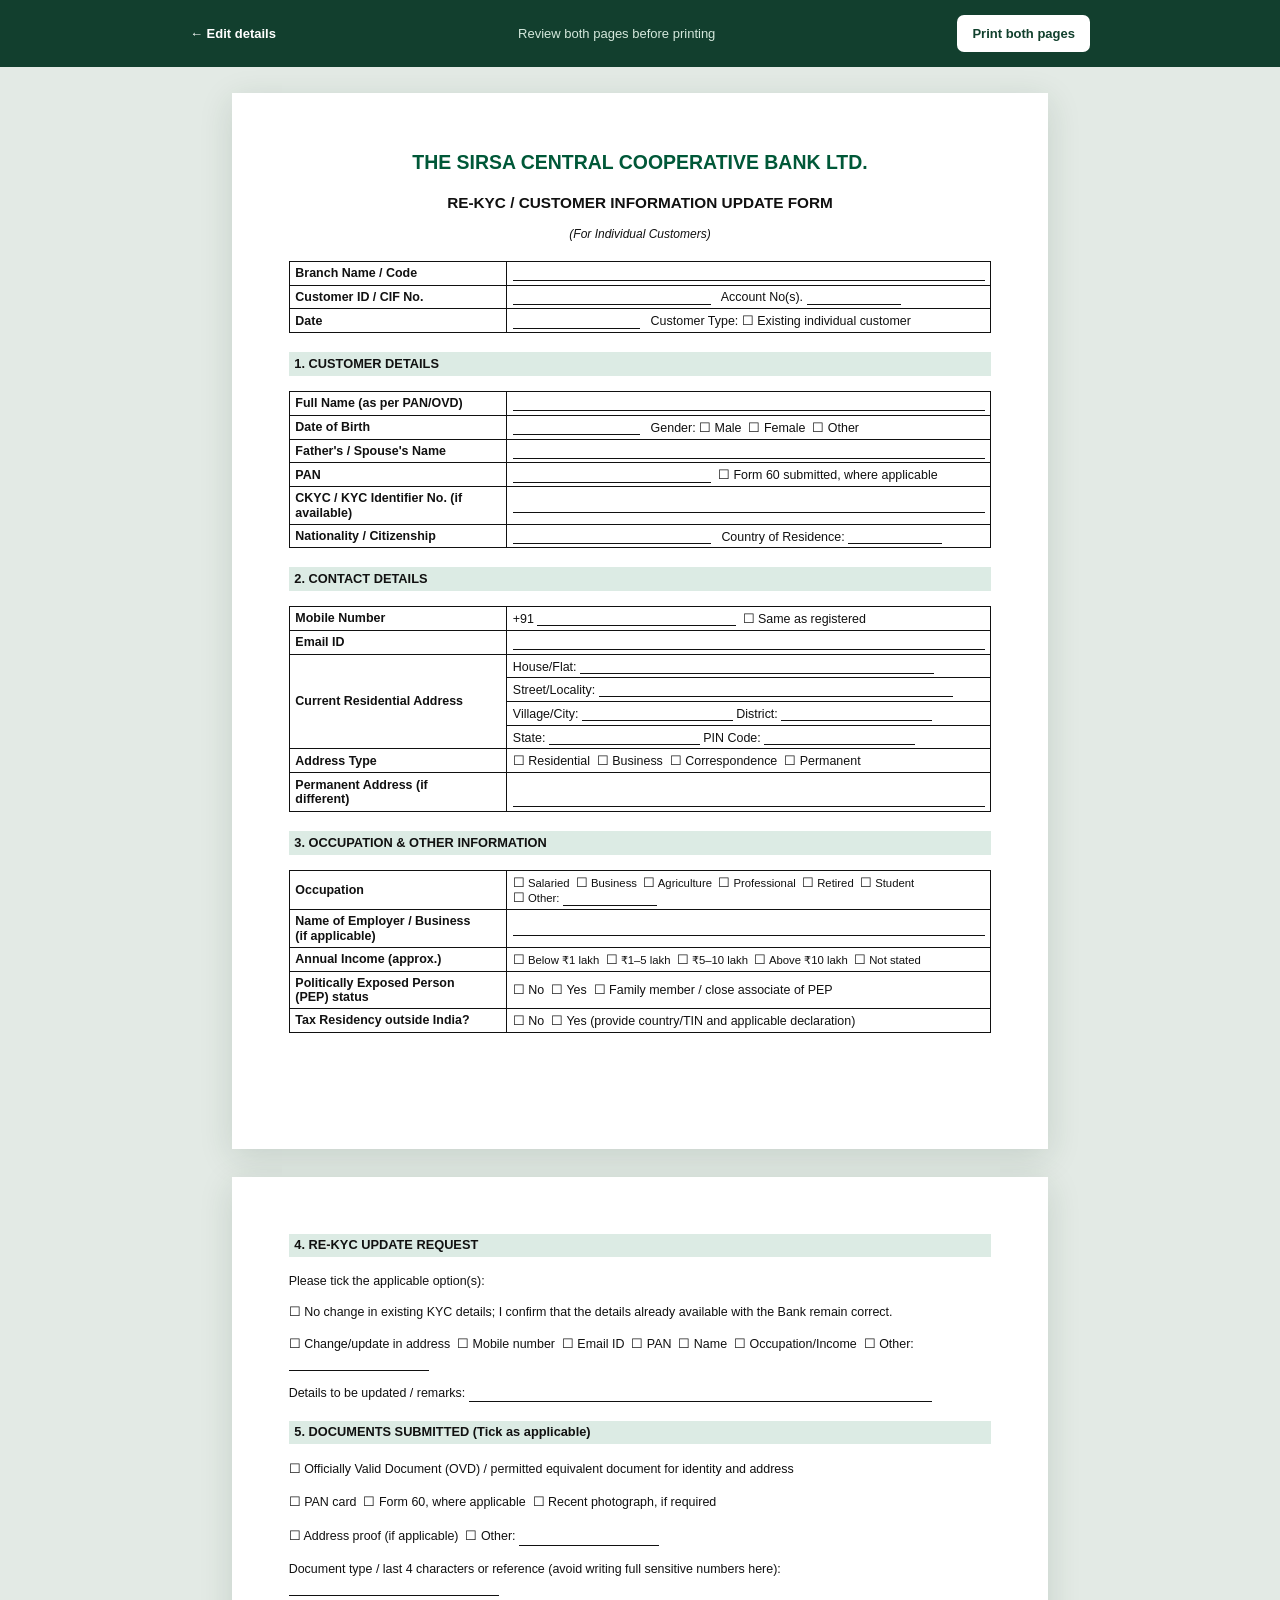
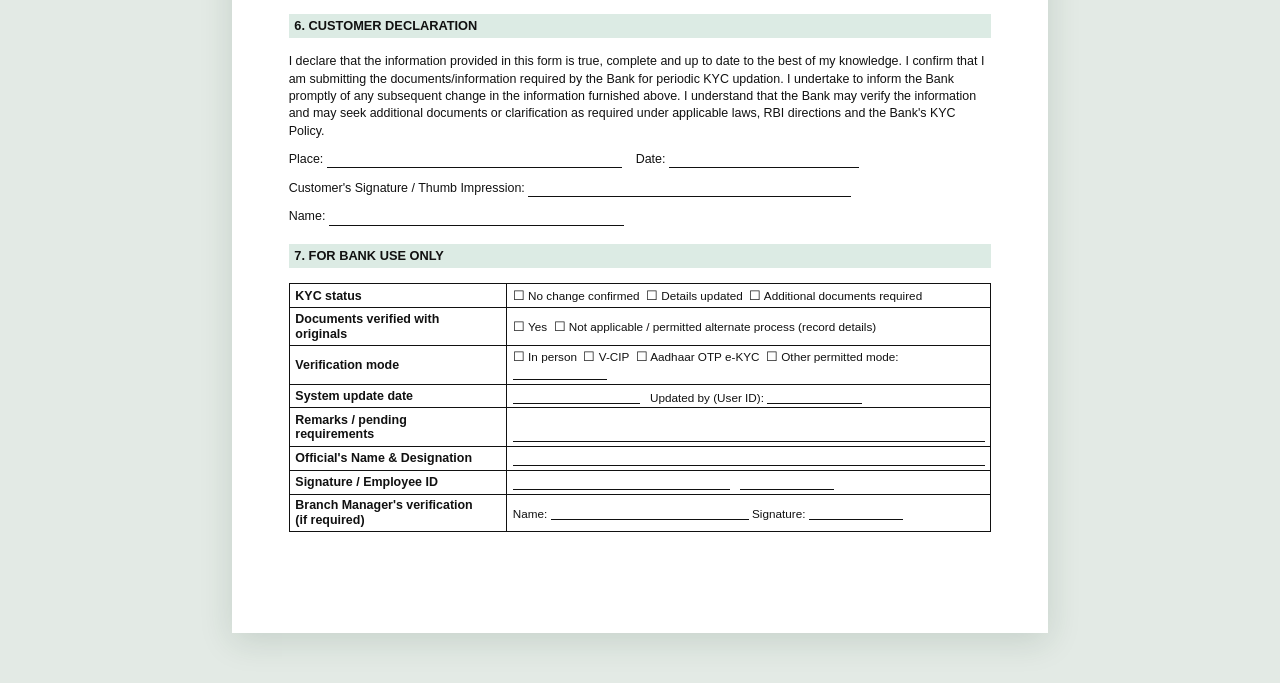
==== form.html @ 8b469980 "Add files via upload" ====
<!doctype html>
<html lang="en">
<head>
  <meta charset="utf-8">
  <meta name="viewport" content="width=device-width, initial-scale=1">
  <title>Printable RE-KYC form | Sirsa Central Cooperative Bank</title>
  <link rel="stylesheet" href="style.css">
  <script defer src="script.js"></script>
</head>
<body class="preview-page">
  <nav class="preview-tools" aria-label="Form actions"><a href="index.html">← Edit details</a><span>Review both pages before printing</span><button type="button" id="print-button">Print both pages</button></nav>
  <main class="paper-stack">
    <article class="sheet" aria-label="RE-KYC form page 1">
      <header class="form-heading"><h1>THE SIRSA CENTRAL COOPERATIVE BANK LTD.</h1><h2>RE-KYC / CUSTOMER INFORMATION UPDATE FORM</h2><p>(For Individual Customers)</p></header>
      <table class="form-table top-table"><tbody>
        <tr><th>Branch Name / Code</th><td><span class="line" data-field="branch"></span></td></tr>
        <tr><th>Customer ID / CIF No.</th><td><span class="line medium" data-field="cif"></span> &nbsp; Account No(s). <span class="line short" data-field="account"></span></td></tr>
        <tr><th>Date</th><td><span class="line date-line" data-field="date"></span> &nbsp; Customer Type: <span class="check" data-check="existing">☐</span> Existing individual customer</td></tr>
      </tbody></table>
      <h3 class="bar">1. CUSTOMER DETAILS</h3>
      <table class="form-table"><tbody>
        <tr><th>Full Name (as per PAN/OVD)</th><td><span class="line" data-field="fullName"></span></td></tr>
        <tr><th>Date of Birth</th><td><span class="line date-line" data-field="dob"></span> &nbsp; Gender: <span class="check" data-choice="gender" data-value="Male">☐</span> Male &nbsp;<span class="check" data-choice="gender" data-value="Female">☐</span> Female &nbsp;<span class="check" data-choice="gender" data-value="Other">☐</span> Other</td></tr>
        <tr><th>Father's / Spouse's Name</th><td><span class="line" data-field="fatherSpouse"></span></td></tr>
        <tr><th>PAN</th><td><span class="line medium" data-field="pan"></span> &nbsp;<span class="check" data-check="form60">☐</span> Form 60 submitted, where applicable</td></tr>
        <tr><th>CKYC / KYC Identifier No. (if<br> available)</th><td><span class="line" data-field="ckyc"></span></td></tr>
        <tr><th>Nationality / Citizenship</th><td><span class="line medium" data-field="nationality"></span> &nbsp; Country of Residence: <span class="line short" data-field="residenceCountry"></span></td></tr>
      </tbody></table>
      <h3 class="bar">2. CONTACT DETAILS</h3>
      <table class="form-table"><tbody>
        <tr><th>Mobile Number</th><td>+91 <span class="line medium" data-field="mobile"></span> &nbsp;<span class="check" data-check="sameMobile">☐</span> Same as registered</td></tr>
        <tr><th>Email ID</th><td><span class="line" data-field="email"></span></td></tr>
        <tr><th rowspan="4">Current Residential Address</th><td>House/Flat: <span class="line inline" data-field="house"></span></td></tr>
        <tr><td>Street/Locality: <span class="line inline" data-field="street"></span></td></tr>
        <tr><td>Village/City: <span class="line half" data-field="city"></span> District: <span class="line half" data-field="district"></span></td></tr>
        <tr><td>State: <span class="line half" data-field="state"></span> PIN Code: <span class="line half" data-field="pin"></span></td></tr>
        <tr><th>Address Type</th><td><span class="check" data-choice="addressType" data-value="Residential">☐</span> Residential &nbsp;<span class="check" data-choice="addressType" data-value="Business">☐</span> Business &nbsp;<span class="check" data-choice="addressType" data-value="Correspondence">☐</span> Correspondence &nbsp;<span class="check" data-choice="addressType" data-value="Permanent">☐</span> Permanent</td></tr>
        <tr><th>Permanent Address (if<br> different)</th><td><span class="line two-line" data-field="permanentAddress"></span></td></tr>
      </tbody></table>
      <h3 class="bar">3. OCCUPATION &amp; OTHER INFORMATION</h3>
      <table class="form-table"><tbody>
        <tr><th>Occupation</th><td class="compact"><span class="check" data-choice="occupation" data-value="Salaried">☐</span> Salaried &nbsp;<span class="check" data-choice="occupation" data-value="Business">☐</span> Business &nbsp;<span class="check" data-choice="occupation" data-value="Agriculture">☐</span> Agriculture &nbsp;<span class="check" data-choice="occupation" data-value="Professional">☐</span> Professional &nbsp;<span class="check" data-choice="occupation" data-value="Retired">☐</span> Retired &nbsp;<span class="check" data-choice="occupation" data-value="Student">☐</span> Student<br><span class="check" data-choice="occupation" data-value="Other">☐</span> Other: <span class="line short" data-field="occupationOther"></span></td></tr>
        <tr><th>Name of Employer / Business<br> (if applicable)</th><td><span class="line" data-field="employer"></span></td></tr>
        <tr><th>Annual Income (approx.)</th><td class="compact"><span class="check" data-choice="income" data-value="Below ₹1 lakh">☐</span> Below ₹1 lakh &nbsp;<span class="check" data-choice="income" data-value="₹1–5 lakh">☐</span> ₹1–5 lakh &nbsp;<span class="check" data-choice="income" data-value="₹5–10 lakh">☐</span> ₹5–10 lakh &nbsp;<span class="check" data-choice="income" data-value="Above ₹10 lakh">☐</span> Above ₹10 lakh &nbsp;<span class="check" data-choice="income" data-value="Not stated">☐</span> Not stated</td></tr>
        <tr><th>Politically Exposed Person<br> (PEP) status</th><td><span class="check" data-choice="pep" data-value="No">☐</span> No &nbsp;<span class="check" data-choice="pep" data-value="Yes">☐</span> Yes &nbsp;<span class="check" data-choice="pep" data-value="Family member / close associate of PEP">☐</span> Family member / close associate of PEP</td></tr>
        <tr><th>Tax Residency outside India?</th><td><span class="check" data-choice="taxOutside" data-value="No">☐</span> No &nbsp;<span class="check" data-choice="taxOutside" data-value="Yes">☐</span> Yes (provide country/TIN and applicable declaration)</td></tr>
      </tbody></table>
    </article>
    <article class="sheet" aria-label="RE-KYC form page 2">
      <h3 class="bar first-bar">4. RE-KYC UPDATE REQUEST</h3>
      <section class="plain-section"><p>Please tick the applicable option(s):</p>
        <p><span class="check" data-check="noChange">☐</span> No change in existing KYC details; I confirm that the details already available with the Bank remain correct.</p>
        <p><span class="check" data-check="changeAddress">☐</span> Change/update in address &nbsp;<span class="check" data-check="changeMobile">☐</span> Mobile number &nbsp;<span class="check" data-check="changeEmail">☐</span> Email ID &nbsp;<span class="check" data-check="changePan">☐</span> PAN &nbsp;<span class="check" data-check="changeName">☐</span> Name &nbsp;<span class="check" data-check="changeOccupation">☐</span> Occupation/Income &nbsp;<span class="check" data-check="changeOther">☐</span> Other: <span class="line short" data-field="changeOtherText"></span></p>
        <p>Details to be updated / remarks: <span class="line inline" data-field="updateRemarks"></span></p>
      </section>
      <h3 class="bar">5. DOCUMENTS SUBMITTED (Tick as applicable)</h3>
      <section class="plain-section documents"><p><span class="check" data-check="docOvd">☐</span> Officially Valid Document (OVD) / permitted equivalent document for identity and address</p>
        <p><span class="check" data-check="docPan">☐</span> PAN card &nbsp;<span class="check" data-check="docForm60">☐</span> Form 60, where applicable &nbsp;<span class="check" data-check="docPhoto">☐</span> Recent photograph, if required</p>
        <p><span class="check" data-check="docAddress">☐</span> Address proof (if applicable) &nbsp;<span class="check" data-check="docOther">☐</span> Other: <span class="line short" data-field="docOtherText"></span></p>
        <p>Document type / last 4 characters or reference (avoid writing full sensitive numbers here):<br><span class="line medium" data-field="docReference"></span></p>
      </section>
      <h3 class="bar">6. CUSTOMER DECLARATION</h3>
      <section class="plain-section declaration"><p>I declare that the information provided in this form is true, complete and up to date to the best of my knowledge. I confirm that I am submitting the documents/information required by the Bank for periodic KYC updation. I undertake to inform the Bank promptly of any subsequent change in the information furnished above. I understand that the Bank may verify the information and may seek additional documents or clarification as required under applicable laws, RBI directions and the Bank's KYC Policy.</p>
        <p>Place: <span class="line medium" data-field="place"></span> &nbsp;&nbsp; Date: <span class="line date-line" data-field="declarationDate"></span></p>
        <p>Customer's Signature / Thumb Impression: <span class="line signature-line"></span></p>
        <p>Name: <span class="line medium" data-field="declarationName"></span></p>
      </section>
      <h3 class="bar">7. FOR BANK USE ONLY</h3>
      <table class="form-table bank-table"><tbody>
        <tr><th>KYC status</th><td><span class="check" data-choice="kycStatus" data-value="No change confirmed">☐</span> No change confirmed &nbsp;<span class="check" data-choice="kycStatus" data-value="Details updated">☐</span> Details updated &nbsp;<span class="check" data-choice="kycStatus" data-value="Additional documents required">☐</span> Additional documents required</td></tr>
        <tr><th>Documents verified with<br> originals</th><td><span class="check" data-choice="originals" data-value="Yes">☐</span> Yes &nbsp;<span class="check" data-choice="originals" data-value="Not applicable / permitted alternate process">☐</span> Not applicable / permitted alternate process (record details)</td></tr>
        <tr><th>Verification mode</th><td><span class="check" data-choice="verification" data-value="In person">☐</span> In person &nbsp;<span class="check" data-choice="verification" data-value="V-CIP">☐</span> V-CIP &nbsp;<span class="check" data-choice="verification" data-value="Aadhaar OTP e-KYC">☐</span> Aadhaar OTP e-KYC &nbsp;<span class="check" data-choice="verification" data-value="Other permitted mode">☐</span> Other permitted mode: <span class="line short" data-field="verificationOther"></span></td></tr>
        <tr><th>System update date</th><td><span class="line date-line" data-field="systemDate"></span> &nbsp; Updated by (User ID): <span class="line short" data-field="userId"></span></td></tr>
        <tr><th>Remarks / pending<br> requirements</th><td><span class="line two-line" data-field="bankRemarks"></span></td></tr>
        <tr><th>Official's Name &amp; Designation</th><td><span class="line" data-field="official"></span></td></tr>
        <tr><th>Signature / Employee ID</th><td><span class="line signature-line"></span> &nbsp; <span class="line short" data-field="employeeId"></span></td></tr>
        <tr><th>Branch Manager's verification<br> (if required)</th><td>Name: <span class="line medium" data-field="managerName"></span> Signature: <span class="line short"></span></td></tr>
      </tbody></table>
    </article>
  </main>
</body>
</html>
---- style.css ----
:root{font-family:Arial,Helvetica,sans-serif;color:#15221e;background:#eef3f0;font-synthesis:none;scrollbar-color:#8baca0 #e4eeea}
*{box-sizing:border-box}body{margin:0}button,input,select,textarea{font:inherit}button,a{touch-action:manipulation}a{color:inherit}:focus-visible{outline:3px solid #16805a;outline-offset:3px}
/* Detail entry */
.entry-page{background:#f4f7f5;min-height:100vh}.entry-header{display:flex;gap:13px;align-items:center;background:#073f2d;color:#fff;padding:16px max(24px,calc((100vw - 1000px)/2));box-shadow:0 2px 12px #083f301c}.entry-header strong{display:block;font-size:14px;letter-spacing:.015em}.entry-header span{display:block;font-size:12px;color:#c8e5d8;margin-top:3px}.brand-mark{display:grid;place-items:center;flex:none;width:39px;height:39px;border:1px solid #aac8b9;border-radius:50%;font-family:Georgia,serif;font-size:25px;font-weight:bold}.entry-main{max-width:1000px;margin:auto;padding:42px 24px 64px}.entry-intro{max-width:700px;margin-bottom:29px}.eyebrow{font-size:11px;letter-spacing:.16em;font-weight:800;color:#31715b;margin:0 0 12px}.entry-intro h1{font-family:Georgia,serif;font-size:clamp(30px,4vw,47px);font-weight:500;letter-spacing:-.035em;line-height:1.1;margin:0 0 13px;color:#12382a}.entry-intro>p:last-child{font-size:15px;line-height:1.55;color:#53665c;margin:0}.entry-section{border:1px solid #d5e1db;background:white;border-radius:13px;margin:0 0 15px;padding:25px 26px 27px;box-shadow:0 2px 12px #123c2709;min-width:0}.entry-section legend{float:left;width:100%;font-size:16px;font-weight:750;color:#174431;padding:0 0 16px;border-bottom:1px solid #e6ede8;margin-bottom:20px}.entry-section legend+*{clear:both}.section-note{font-size:13px;color:#5d6f63;margin:0 0 17px}.field-grid{display:grid;grid-template-columns:repeat(2,minmax(0,1fr));gap:18px 22px}.field{min-width:0}.field.wide{grid-column:1/-1}.field label{display:block;font-size:12px;font-weight:700;color:#3f554a;margin-bottom:7px}.field input:not([type=checkbox]),.field select,.field textarea{width:100%;min-height:42px;border:1px solid #bccfc3;border-radius:7px;background:#fff;padding:10px 12px;color:#19392a;outline:none}.field input:focus,.field select:focus,.field textarea:focus{border-color:#197253;box-shadow:0 0 0 3px #1972531d}.field textarea{min-height:76px;resize:vertical;line-height:1.5}.field.check-field{display:flex;align-items:center;gap:10px;padding-top:17px}.check-field input{width:18px;height:18px;accent-color:#0c6946;flex:none}.check-field label{margin:0;font-size:13px;line-height:1.35}.form-actions{display:flex;gap:15px;align-items:center;margin:25px 0 10px}.primary-button,.preview-tools button{background:#075638;color:#fff;border:0;border-radius:7px;min-height:45px;padding:0 20px;font-weight:700;cursor:pointer}.primary-button:hover,.preview-tools button:hover{background:#08724a}.primary-button span{margin-left:20px}.privacy-note{font-size:12px;color:#63766b;line-height:1.5;margin:16px 0}
/* Printable form */
.preview-page{background:#e3eae5}.preview-tools{height:67px;background:#123f2e;color:white;display:flex;align-items:center;justify-content:space-between;gap:15px;padding:0 max(20px,calc((100vw - 900px)/2));font-size:13px}.preview-tools a{font-weight:700;text-decoration:none}.preview-tools a:hover{text-decoration:underline}.preview-tools span{color:#d4e8dc}.preview-tools button{min-height:37px;padding:0 15px;background:#fff;color:#11402d}.preview-tools button:hover{background:#e5f2e9}.paper-stack{padding:26px 16px 50px;display:grid;gap:28px;justify-content:center}.sheet{width:215.9mm;height:279.4mm;background:white;color:#111;padding:15mm 15mm 13mm;box-shadow:0 8px 32px #15392524;font:9.35pt/1.25 Arial,Helvetica,sans-serif;overflow:hidden}.form-heading{text-align:center}.form-heading h1{color:#005838;font-size:14.6pt;margin:0 0 5mm;font-weight:750}.form-heading h2{font-size:11.5pt;margin:0 0 4mm;font-weight:750}.form-heading p{font-style:italic;font-size:9pt;margin:0 0 5mm}.form-table{border-collapse:collapse;width:100%;table-layout:fixed;margin:0}.form-table th,.form-table td{border:1px solid #111;text-align:left;vertical-align:middle;padding:1mm 1.5mm;line-height:1.16;height:5.6mm;overflow-wrap:anywhere}.form-table th{width:31%;font-weight:700}.form-table td{font-weight:400}.top-table{margin-bottom:5mm}.bar{font-size:9.6pt;font-weight:750;background:#dcebe4;padding:1.2mm 1.5mm;margin:5mm 0 4mm;line-height:1.15}.sheet:first-child .bar:not(:first-of-type){margin-top:5mm}.line{display:inline-block;vertical-align:bottom;border-bottom:1px solid #111;min-height:4mm;width:100%;white-space:pre-wrap;overflow-wrap:anywhere;padding:0 .8mm .2mm;line-height:1.18}.line.medium{width:42%}.line.short{width:20%}.line.date-line{width:27%;text-align:center}.line.inline{width:75%}.line.half{width:32%}.line.two-line{min-height:8mm}.line.signature-line{width:46%}.check{white-space:nowrap;font-size:10pt}.form-table .compact{font-size:8.5pt}.plain-section{line-height:1.38}.plain-section p{margin:0 0 3.6mm}.first-bar{margin-top:0}.plain-section .line.inline{width:66%}.documents p{margin-bottom:4.1mm}.documents .line.medium{width:30%}.declaration p:first-child{line-height:1.39;margin-bottom:3mm}.declaration p{margin-bottom:3mm}.bank-table th,.bank-table td{padding-top:1mm;padding-bottom:1mm}.bank-table td{font-size:8.8pt}.bank-table .short{width:20%}
@media(max-width:860px){.preview-tools span{display:none}.paper-stack{justify-content:start;overflow-x:auto}.sheet{flex:none}.entry-main{padding-top:30px}}
.clear-button{min-height:45px;padding:0 16px;border:1px solid #bdcdc3;border-radius:7px;background:#fff;color:#405d4e;font-weight:700;cursor:pointer}.clear-button:hover{background:#f1f6f2}.form-actions{flex-wrap:wrap}.form-actions #form-status{font-size:12px;color:#486453}
@media(max-width:620px){.field-grid{grid-template-columns:1fr}.field.wide{grid-column:auto}.entry-section{padding:20px 18px}.entry-header{padding:14px 20px}.preview-tools{padding:0 18px}}
@media print{@page{size:letter;margin:0}html,body,.preview-page{margin:0;padding:0;background:white}.preview-tools{display:none!important}.paper-stack{display:block;padding:0;margin:0}.sheet{box-shadow:none;width:215.9mm;height:279.4mm;margin:0;padding:15mm 15mm 13mm;break-after:page;page-break-after:always;overflow:hidden}.sheet:last-child{break-after:auto;page-break-after:auto}*{-webkit-print-color-adjust:exact;print-color-adjust:exact}}
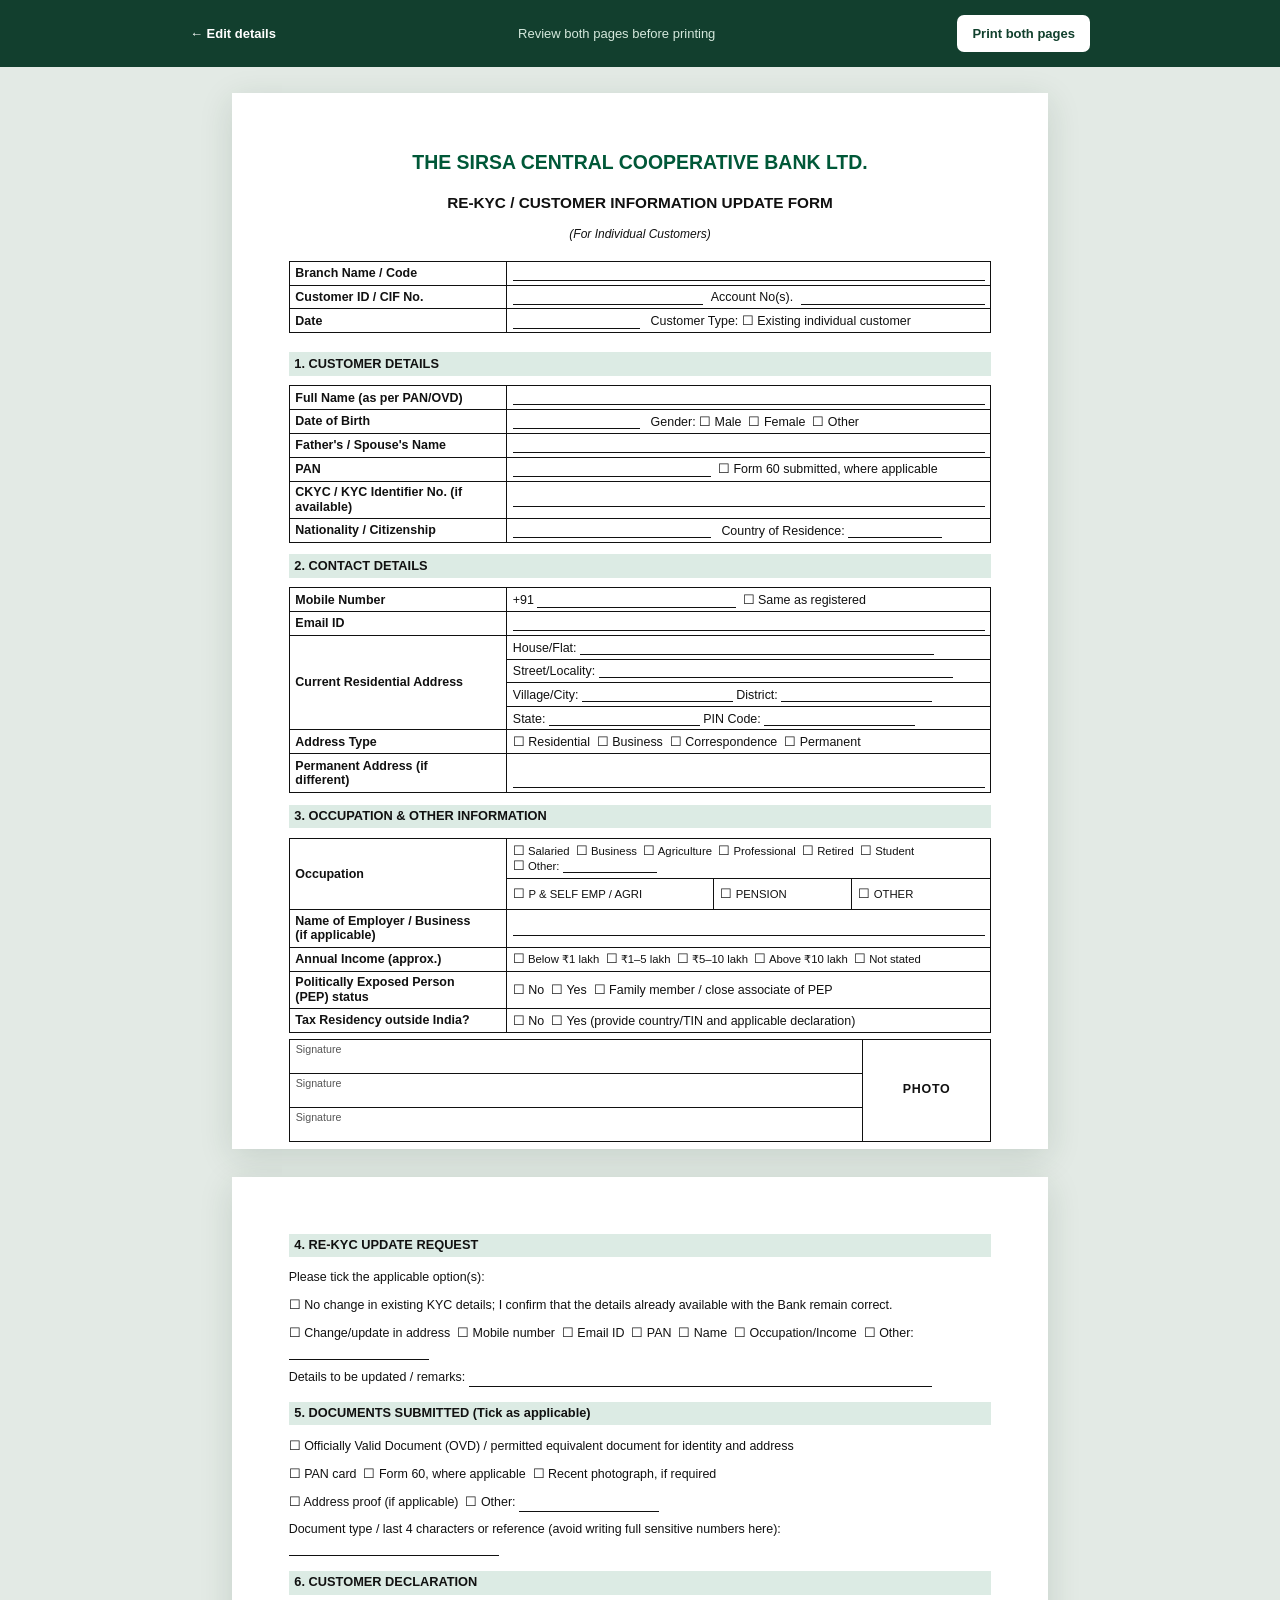
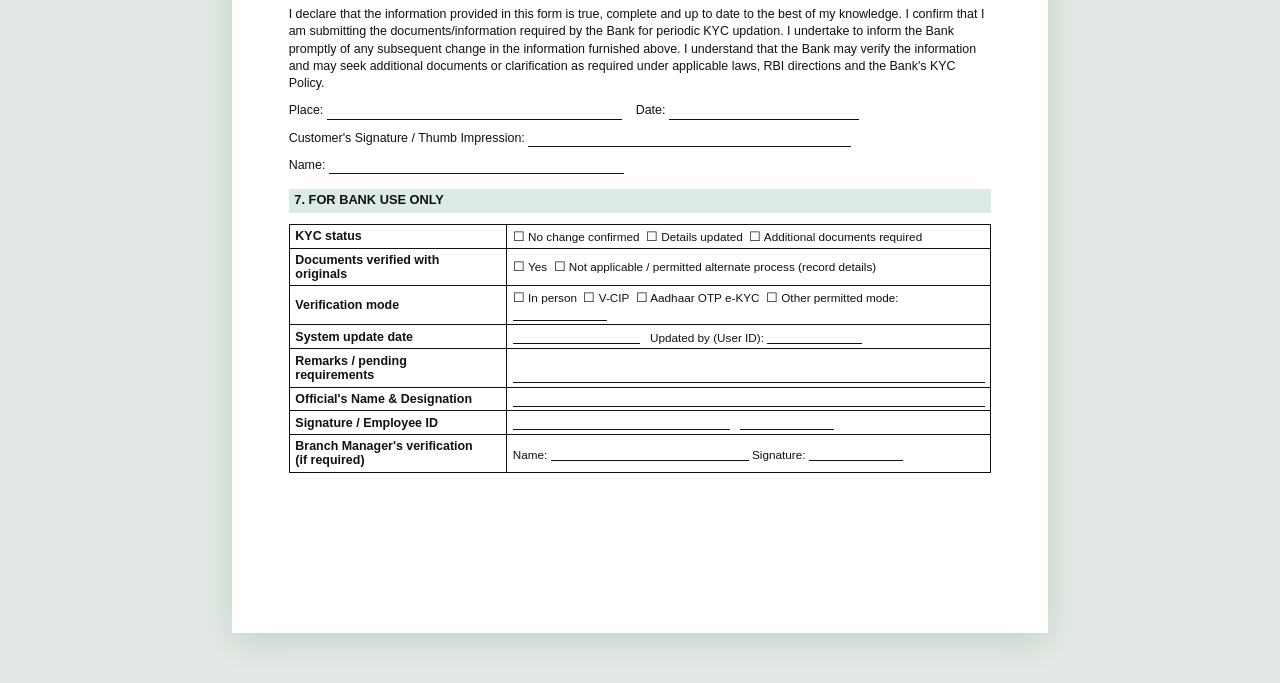
==== commit daf2f16d: "some changes" ====
--- a/form.html
+++ b/form.html
@@ -14,7 +14,7 @@
       <header class="form-heading"><h1>THE SIRSA CENTRAL COOPERATIVE BANK LTD.</h1><h2>RE-KYC / CUSTOMER INFORMATION UPDATE FORM</h2><p>(For Individual Customers)</p></header>
       <table class="form-table top-table"><tbody>
         <tr><th>Branch Name / Code</th><td><span class="line" data-field="branch"></span></td></tr>
-        <tr><th>Customer ID / CIF No.</th><td><span class="line medium" data-field="cif"></span> &nbsp; Account No(s). <span class="line short" data-field="account"></span></td></tr>
+        <tr><th>Customer ID / CIF No.</th><td><div class="account-row"><span class="line cif-line" data-field="cif"></span><span class="account-label">Account No(s).</span><span class="line account-line" data-field="account"></span></div></td></tr>
         <tr><th>Date</th><td><span class="line date-line" data-field="date"></span> &nbsp; Customer Type: <span class="check" data-check="existing">☐</span> Existing individual customer</td></tr>
       </tbody></table>
       <h3 class="bar">1. CUSTOMER DETAILS</h3>
@@ -39,12 +39,13 @@
       </tbody></table>
       <h3 class="bar">3. OCCUPATION &amp; OTHER INFORMATION</h3>
       <table class="form-table"><tbody>
-        <tr><th>Occupation</th><td class="compact"><span class="check" data-choice="occupation" data-value="Salaried">☐</span> Salaried &nbsp;<span class="check" data-choice="occupation" data-value="Business">☐</span> Business &nbsp;<span class="check" data-choice="occupation" data-value="Agriculture">☐</span> Agriculture &nbsp;<span class="check" data-choice="occupation" data-value="Professional">☐</span> Professional &nbsp;<span class="check" data-choice="occupation" data-value="Retired">☐</span> Retired &nbsp;<span class="check" data-choice="occupation" data-value="Student">☐</span> Student<br><span class="check" data-choice="occupation" data-value="Other">☐</span> Other: <span class="line short" data-field="occupationOther"></span></td></tr>
+        <tr><th>Occupation</th><td class="compact occupation-cell"><span class="check" data-choice="occupation" data-value="Salaried">☐</span> Salaried &nbsp;<span class="check" data-choice="occupation" data-value="Business">☐</span> Business &nbsp;<span class="check" data-choice="occupation" data-value="Agriculture">☐</span> Agriculture &nbsp;<span class="check" data-choice="occupation" data-value="Professional">☐</span> Professional &nbsp;<span class="check" data-choice="occupation" data-value="Retired">☐</span> Retired &nbsp;<span class="check" data-choice="occupation" data-value="Student">☐</span> Student<br><span class="check" data-choice="occupation" data-value="Other">☐</span> Other: <span class="line short" data-field="occupationOther"></span><div class="occupation-category-grid"><span><span class="check" data-choice="occupationCategory" data-value="P & SELF EMP / AGRI">☐</span> P &amp; SELF EMP / AGRI</span><span><span class="check" data-choice="occupationCategory" data-value="PENSION">☐</span> PENSION</span><span><span class="check" data-choice="occupationCategory" data-value="OTHER">☐</span> OTHER</span></div></td></tr>
         <tr><th>Name of Employer / Business<br> (if applicable)</th><td><span class="line" data-field="employer"></span></td></tr>
         <tr><th>Annual Income (approx.)</th><td class="compact"><span class="check" data-choice="income" data-value="Below ₹1 lakh">☐</span> Below ₹1 lakh &nbsp;<span class="check" data-choice="income" data-value="₹1–5 lakh">☐</span> ₹1–5 lakh &nbsp;<span class="check" data-choice="income" data-value="₹5–10 lakh">☐</span> ₹5–10 lakh &nbsp;<span class="check" data-choice="income" data-value="Above ₹10 lakh">☐</span> Above ₹10 lakh &nbsp;<span class="check" data-choice="income" data-value="Not stated">☐</span> Not stated</td></tr>
         <tr><th>Politically Exposed Person<br> (PEP) status</th><td><span class="check" data-choice="pep" data-value="No">☐</span> No &nbsp;<span class="check" data-choice="pep" data-value="Yes">☐</span> Yes &nbsp;<span class="check" data-choice="pep" data-value="Family member / close associate of PEP">☐</span> Family member / close associate of PEP</td></tr>
         <tr><th>Tax Residency outside India?</th><td><span class="check" data-choice="taxOutside" data-value="No">☐</span> No &nbsp;<span class="check" data-choice="taxOutside" data-value="Yes">☐</span> Yes (provide country/TIN and applicable declaration)</td></tr>
       </tbody></table>
+      <div class="signature-photo-grid" aria-label="Three customer signature spaces and photograph space"><div class="signature-box"><span>Signature</span></div><div class="signature-box"><span>Signature</span></div><div class="signature-box"><span>Signature</span></div><div class="photo-box">PHOTO</div></div>
     </article>
     <article class="sheet" aria-label="RE-KYC form page 2">
       <h3 class="bar first-bar">4. RE-KYC UPDATE REQUEST</h3>
--- a/style.css
+++ b/style.css
@@ -6,5 +6,8 @@
 .preview-page{background:#e3eae5}.preview-tools{height:67px;background:#123f2e;color:white;display:flex;align-items:center;justify-content:space-between;gap:15px;padding:0 max(20px,calc((100vw - 900px)/2));font-size:13px}.preview-tools a{font-weight:700;text-decoration:none}.preview-tools a:hover{text-decoration:underline}.preview-tools span{color:#d4e8dc}.preview-tools button{min-height:37px;padding:0 15px;background:#fff;color:#11402d}.preview-tools button:hover{background:#e5f2e9}.paper-stack{padding:26px 16px 50px;display:grid;gap:28px;justify-content:center}.sheet{width:215.9mm;height:279.4mm;background:white;color:#111;padding:15mm 15mm 13mm;box-shadow:0 8px 32px #15392524;font:9.35pt/1.25 Arial,Helvetica,sans-serif;overflow:hidden}.form-heading{text-align:center}.form-heading h1{color:#005838;font-size:14.6pt;margin:0 0 5mm;font-weight:750}.form-heading h2{font-size:11.5pt;margin:0 0 4mm;font-weight:750}.form-heading p{font-style:italic;font-size:9pt;margin:0 0 5mm}.form-table{border-collapse:collapse;width:100%;table-layout:fixed;margin:0}.form-table th,.form-table td{border:1px solid #111;text-align:left;vertical-align:middle;padding:1mm 1.5mm;line-height:1.16;height:5.6mm;overflow-wrap:anywhere}.form-table th{width:31%;font-weight:700}.form-table td{font-weight:400}.top-table{margin-bottom:5mm}.bar{font-size:9.6pt;font-weight:750;background:#dcebe4;padding:1.2mm 1.5mm;margin:5mm 0 4mm;line-height:1.15}.sheet:first-child .bar:not(:first-of-type){margin-top:5mm}.line{display:inline-block;vertical-align:bottom;border-bottom:1px solid #111;min-height:4mm;width:100%;white-space:pre-wrap;overflow-wrap:anywhere;padding:0 .8mm .2mm;line-height:1.18}.line.medium{width:42%}.line.short{width:20%}.line.date-line{width:27%;text-align:center}.line.inline{width:75%}.line.half{width:32%}.line.two-line{min-height:8mm}.line.signature-line{width:46%}.check{white-space:nowrap;font-size:10pt}.form-table .compact{font-size:8.5pt}.plain-section{line-height:1.38}.plain-section p{margin:0 0 3.6mm}.first-bar{margin-top:0}.plain-section .line.inline{width:66%}.documents p{margin-bottom:4.1mm}.documents .line.medium{width:30%}.declaration p:first-child{line-height:1.39;margin-bottom:3mm}.declaration p{margin-bottom:3mm}.bank-table th,.bank-table td{padding-top:1mm;padding-bottom:1mm}.bank-table td{font-size:8.8pt}.bank-table .short{width:20%}
 @media(max-width:860px){.preview-tools span{display:none}.paper-stack{justify-content:start;overflow-x:auto}.sheet{flex:none}.entry-main{padding-top:30px}}
 .clear-button{min-height:45px;padding:0 16px;border:1px solid #bdcdc3;border-radius:7px;background:#fff;color:#405d4e;font-weight:700;cursor:pointer}.clear-button:hover{background:#f1f6f2}.form-actions{flex-wrap:wrap}.form-actions #form-status{font-size:12px;color:#486453}
+.account-row{display:flex;align-items:end;gap:2mm;min-width:0}.account-row .cif-line{flex:1 1 auto;width:auto;min-width:0}.account-label{white-space:nowrap}.account-row .account-line{flex:0 0 39%;width:auto;white-space:nowrap;overflow:hidden;overflow-wrap:normal;font-family:Consolas,"Courier New",monospace;font-size:9pt;letter-spacing:-.02em}
+.occupation-category-grid{display:grid;grid-template-columns:1.5fr 1fr 1fr;border-top:1px solid #111;margin:1.2mm -1.5mm -1mm}.occupation-category-grid>span{display:flex;align-items:center;gap:1mm;min-height:8mm;padding:1mm 1.5mm;border-right:1px solid #111}.occupation-category-grid>span:last-child{border-right:0}
+.signature-photo-grid{display:grid;grid-template-columns:minmax(0,1fr) 34mm;grid-template-rows:repeat(3,9mm);border-top:1px solid #111;border-left:1px solid #111;margin:1.5mm 0 0}.signature-box{border-right:1px solid #111;border-bottom:1px solid #111;padding:1mm 1.6mm;color:#555;font-size:8pt}.photo-box{grid-column:2;grid-row:1/span 3;display:grid;place-items:center;border-right:1px solid #111;border-bottom:1px solid #111;font-weight:700;letter-spacing:.06em}.sheet:first-child .bar{margin-bottom:2.5mm}.sheet:first-child .bar:not(:first-of-type){margin-top:3mm}.sheet:first-child .top-table{margin-bottom:2mm}.sheet:nth-child(2) .bar{margin:4mm 0 3mm}.sheet:nth-child(2) .first-bar{margin-top:0}.sheet:nth-child(2) .plain-section p{margin-bottom:2.6mm}
 @media(max-width:620px){.field-grid{grid-template-columns:1fr}.field.wide{grid-column:auto}.entry-section{padding:20px 18px}.entry-header{padding:14px 20px}.preview-tools{padding:0 18px}}
 @media print{@page{size:letter;margin:0}html,body,.preview-page{margin:0;padding:0;background:white}.preview-tools{display:none!important}.paper-stack{display:block;padding:0;margin:0}.sheet{box-shadow:none;width:215.9mm;height:279.4mm;margin:0;padding:15mm 15mm 13mm;break-after:page;page-break-after:always;overflow:hidden}.sheet:last-child{break-after:auto;page-break-after:auto}*{-webkit-print-color-adjust:exact;print-color-adjust:exact}}
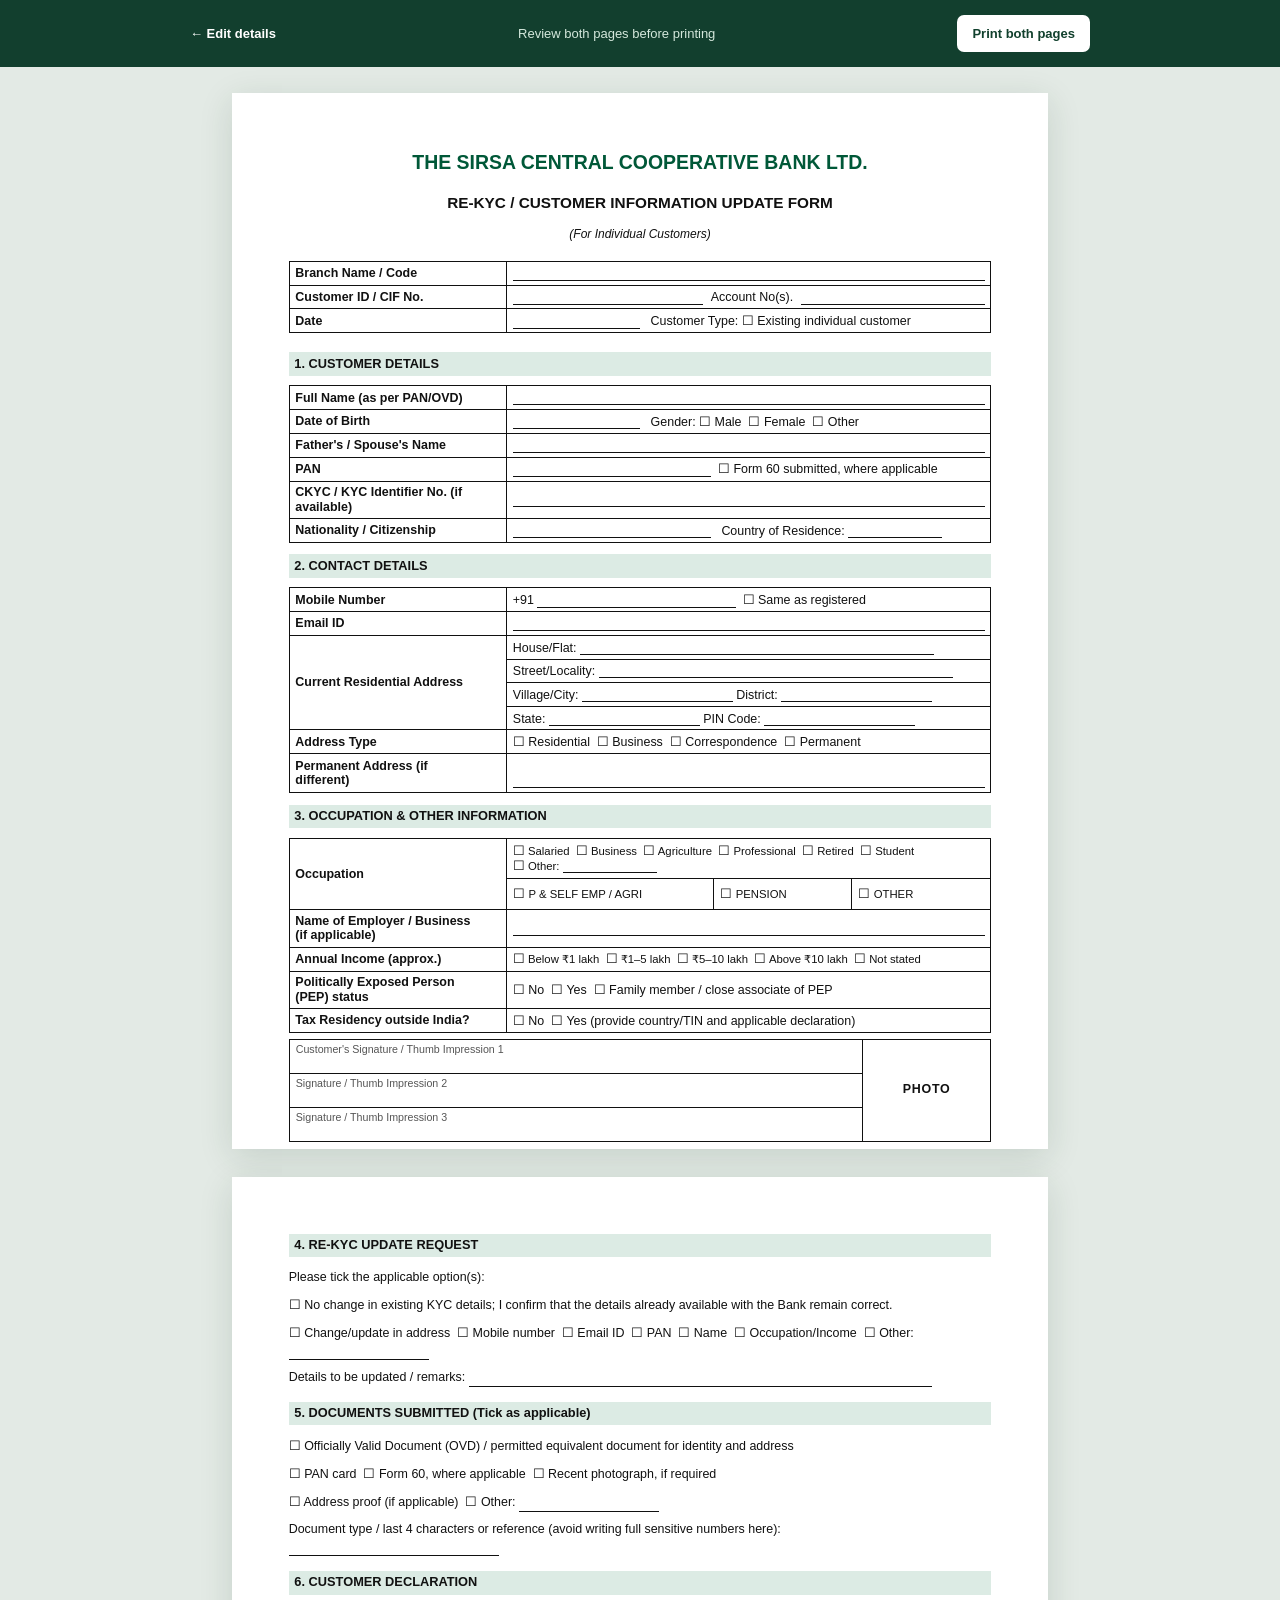
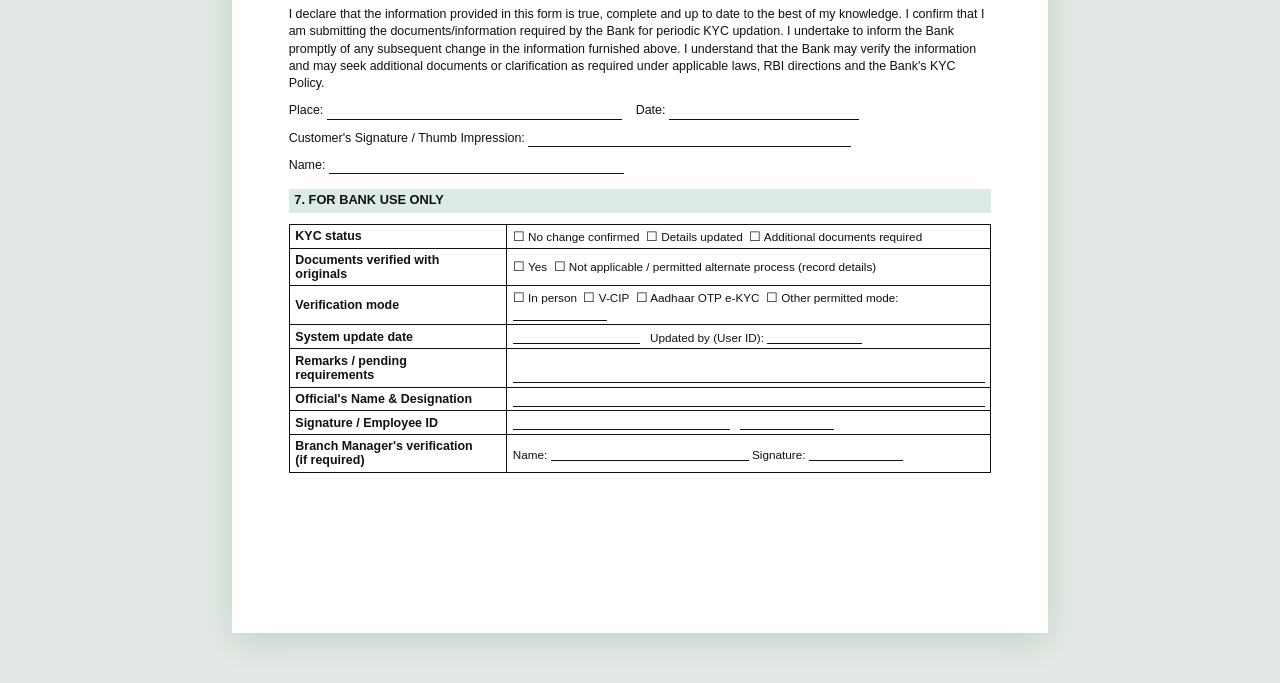
==== commit f793004d: "Add files via upload" ====
--- a/form.html
+++ b/form.html
@@ -45,7 +45,7 @@
         <tr><th>Politically Exposed Person<br> (PEP) status</th><td><span class="check" data-choice="pep" data-value="No">☐</span> No &nbsp;<span class="check" data-choice="pep" data-value="Yes">☐</span> Yes &nbsp;<span class="check" data-choice="pep" data-value="Family member / close associate of PEP">☐</span> Family member / close associate of PEP</td></tr>
         <tr><th>Tax Residency outside India?</th><td><span class="check" data-choice="taxOutside" data-value="No">☐</span> No &nbsp;<span class="check" data-choice="taxOutside" data-value="Yes">☐</span> Yes (provide country/TIN and applicable declaration)</td></tr>
       </tbody></table>
-      <div class="signature-photo-grid" aria-label="Three customer signature spaces and photograph space"><div class="signature-box"><span>Signature</span></div><div class="signature-box"><span>Signature</span></div><div class="signature-box"><span>Signature</span></div><div class="photo-box">PHOTO</div></div>
+      <div class="signature-photo-grid" aria-label="Three customer signature spaces and photograph space"><div class="signature-box"><span>Customer's Signature / Thumb Impression 1</span></div><div class="signature-box"><span>Signature / Thumb Impression 2</span></div><div class="signature-box"><span>Signature / Thumb Impression 3</span></div><div class="photo-box">PHOTO</div></div>
     </article>
     <article class="sheet" aria-label="RE-KYC form page 2">
       <h3 class="bar first-bar">4. RE-KYC UPDATE REQUEST</h3>
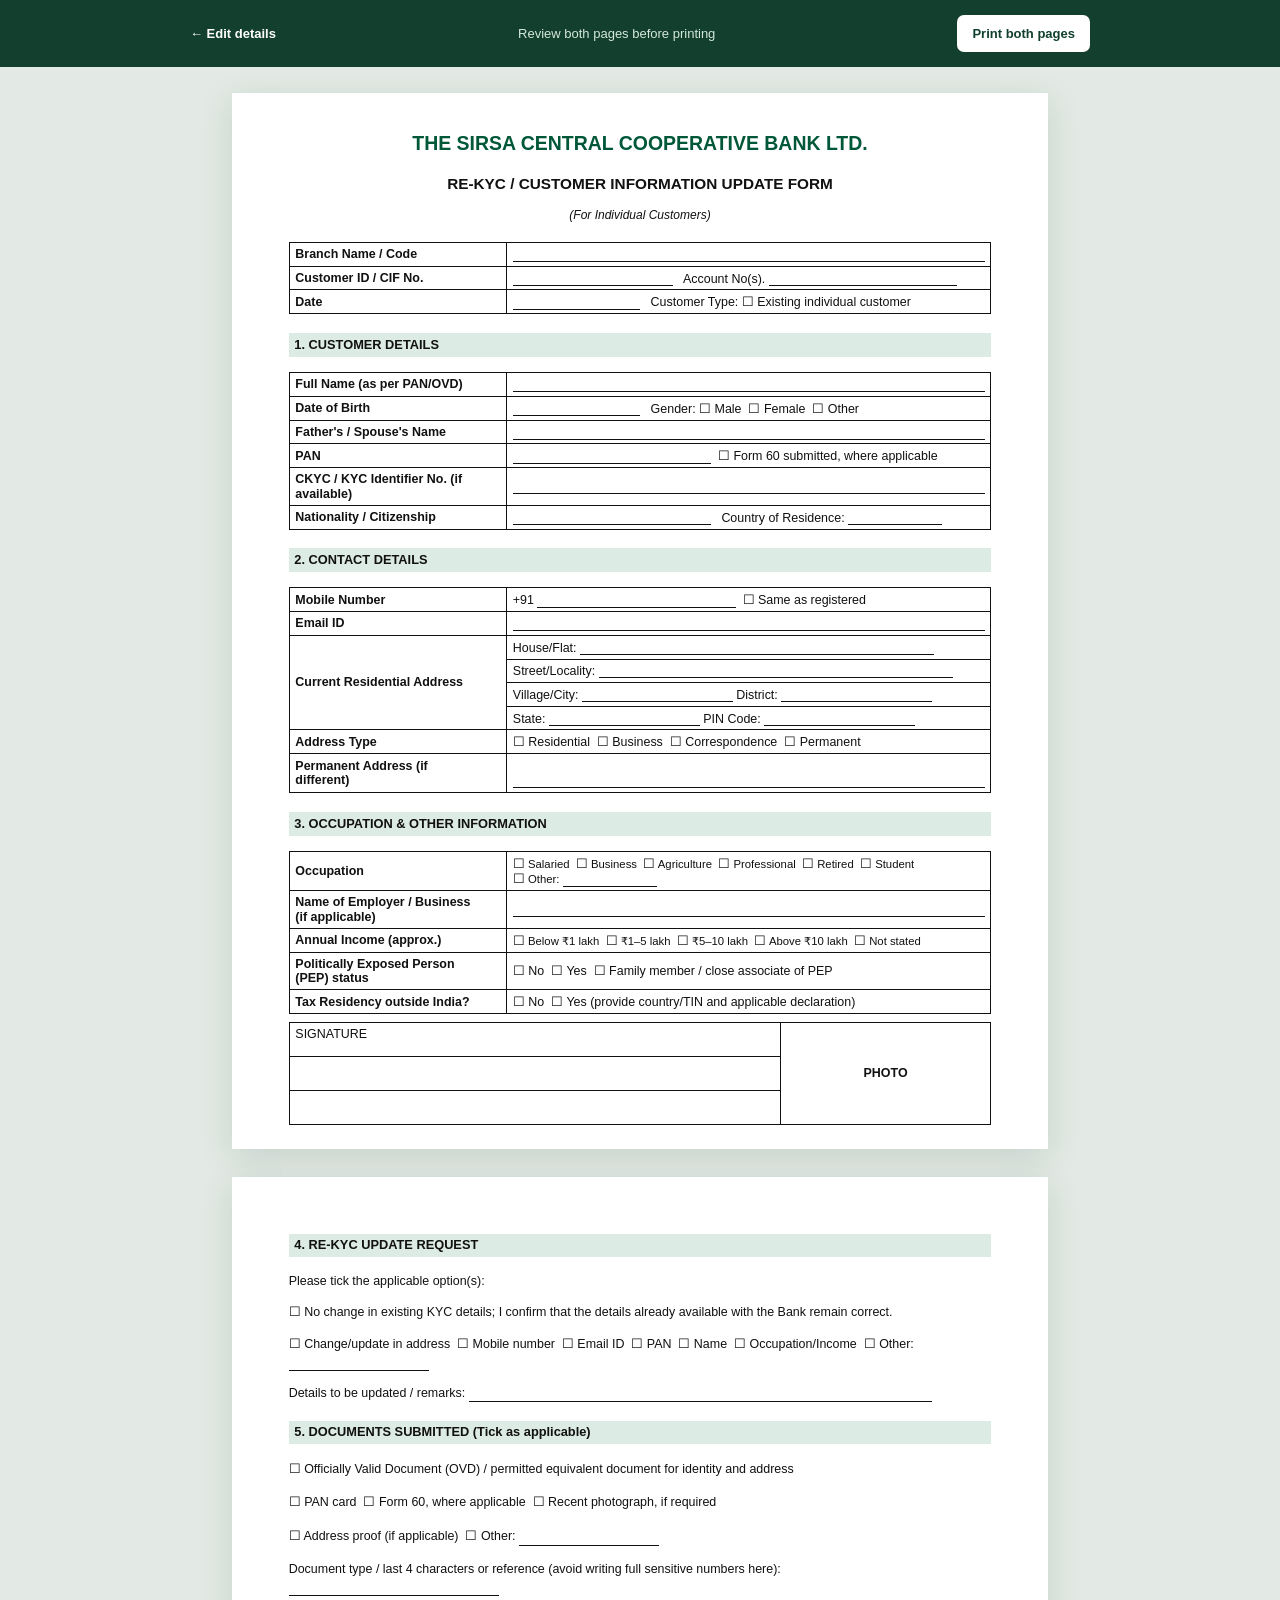
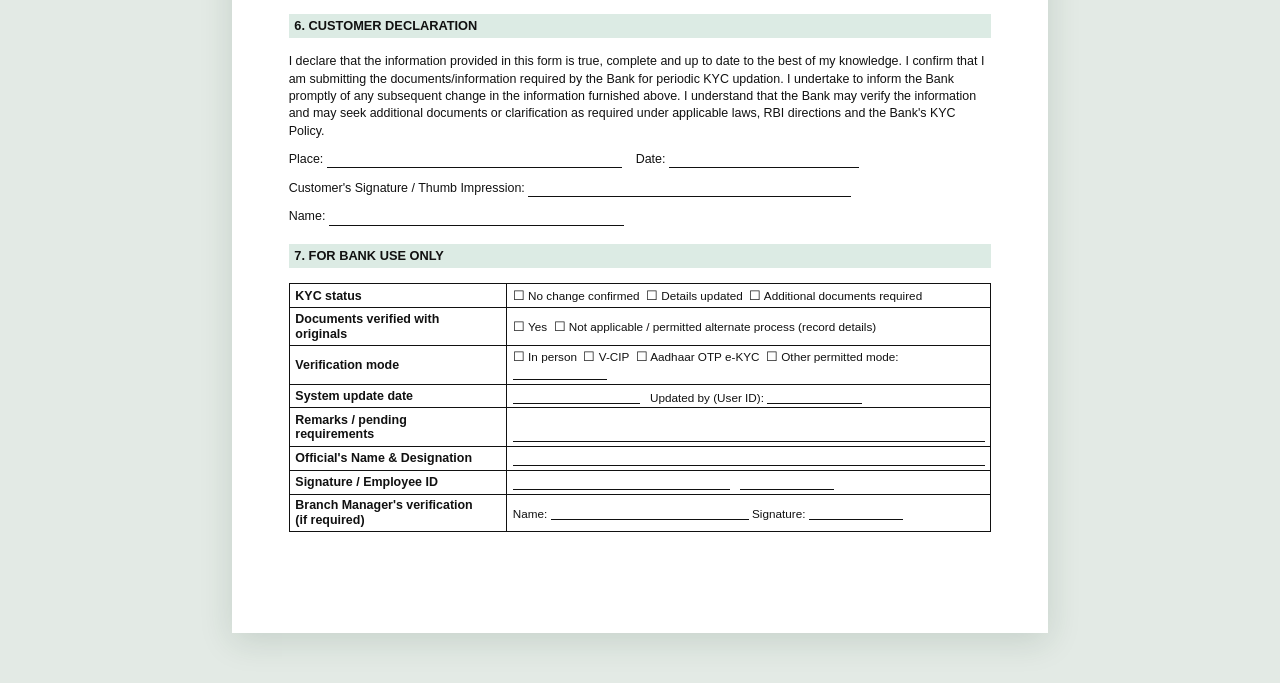
==== commit 05984b34: "Add files via upload" ====
--- a/form.html
+++ b/form.html
@@ -14,7 +14,7 @@
       <header class="form-heading"><h1>THE SIRSA CENTRAL COOPERATIVE BANK LTD.</h1><h2>RE-KYC / CUSTOMER INFORMATION UPDATE FORM</h2><p>(For Individual Customers)</p></header>
       <table class="form-table top-table"><tbody>
         <tr><th>Branch Name / Code</th><td><span class="line" data-field="branch"></span></td></tr>
-        <tr><th>Customer ID / CIF No.</th><td><div class="account-row"><span class="line cif-line" data-field="cif"></span><span class="account-label">Account No(s).</span><span class="line account-line" data-field="account"></span></div></td></tr>
+        <tr><th>Customer ID / CIF No.</th><td><span class="line cif-number" data-field="cif"></span> &nbsp; Account No(s). <span class="line account-number" data-field="account"></span></td></tr>
         <tr><th>Date</th><td><span class="line date-line" data-field="date"></span> &nbsp; Customer Type: <span class="check" data-check="existing">☐</span> Existing individual customer</td></tr>
       </tbody></table>
       <h3 class="bar">1. CUSTOMER DETAILS</h3>
@@ -39,13 +39,17 @@
       </tbody></table>
       <h3 class="bar">3. OCCUPATION &amp; OTHER INFORMATION</h3>
       <table class="form-table"><tbody>
-        <tr><th>Occupation</th><td class="compact occupation-cell"><span class="check" data-choice="occupation" data-value="Salaried">☐</span> Salaried &nbsp;<span class="check" data-choice="occupation" data-value="Business">☐</span> Business &nbsp;<span class="check" data-choice="occupation" data-value="Agriculture">☐</span> Agriculture &nbsp;<span class="check" data-choice="occupation" data-value="Professional">☐</span> Professional &nbsp;<span class="check" data-choice="occupation" data-value="Retired">☐</span> Retired &nbsp;<span class="check" data-choice="occupation" data-value="Student">☐</span> Student<br><span class="check" data-choice="occupation" data-value="Other">☐</span> Other: <span class="line short" data-field="occupationOther"></span><div class="occupation-category-grid"><span><span class="check" data-choice="occupationCategory" data-value="P & SELF EMP / AGRI">☐</span> P &amp; SELF EMP / AGRI</span><span><span class="check" data-choice="occupationCategory" data-value="PENSION">☐</span> PENSION</span><span><span class="check" data-choice="occupationCategory" data-value="OTHER">☐</span> OTHER</span></div></td></tr>
+        <tr><th>Occupation</th><td class="compact"><span class="check" data-choice="occupation" data-value="Salaried">☐</span> Salaried &nbsp;<span class="check" data-choice="occupation" data-value="Business">☐</span> Business &nbsp;<span class="check" data-choice="occupation" data-value="Agriculture">☐</span> Agriculture &nbsp;<span class="check" data-choice="occupation" data-value="Professional">☐</span> Professional &nbsp;<span class="check" data-choice="occupation" data-value="Retired">☐</span> Retired &nbsp;<span class="check" data-choice="occupation" data-value="Student">☐</span> Student<br><span class="check" data-choice="occupation" data-value="Other">☐</span> Other: <span class="line short" data-field="occupationOther"></span></td></tr>
         <tr><th>Name of Employer / Business<br> (if applicable)</th><td><span class="line" data-field="employer"></span></td></tr>
         <tr><th>Annual Income (approx.)</th><td class="compact"><span class="check" data-choice="income" data-value="Below ₹1 lakh">☐</span> Below ₹1 lakh &nbsp;<span class="check" data-choice="income" data-value="₹1–5 lakh">☐</span> ₹1–5 lakh &nbsp;<span class="check" data-choice="income" data-value="₹5–10 lakh">☐</span> ₹5–10 lakh &nbsp;<span class="check" data-choice="income" data-value="Above ₹10 lakh">☐</span> Above ₹10 lakh &nbsp;<span class="check" data-choice="income" data-value="Not stated">☐</span> Not stated</td></tr>
         <tr><th>Politically Exposed Person<br> (PEP) status</th><td><span class="check" data-choice="pep" data-value="No">☐</span> No &nbsp;<span class="check" data-choice="pep" data-value="Yes">☐</span> Yes &nbsp;<span class="check" data-choice="pep" data-value="Family member / close associate of PEP">☐</span> Family member / close associate of PEP</td></tr>
         <tr><th>Tax Residency outside India?</th><td><span class="check" data-choice="taxOutside" data-value="No">☐</span> No &nbsp;<span class="check" data-choice="taxOutside" data-value="Yes">☐</span> Yes (provide country/TIN and applicable declaration)</td></tr>
       </tbody></table>
-      <div class="signature-photo-grid" aria-label="Three customer signature spaces and photograph space"><div class="signature-box"><span>Customer's Signature / Thumb Impression 1</span></div><div class="signature-box"><span>Signature / Thumb Impression 2</span></div><div class="signature-box"><span>Signature / Thumb Impression 3</span></div><div class="photo-box">PHOTO</div></div>
+      <table class="form-table signature-photo-table" aria-label="Customer signature and photograph"><tbody>
+        <tr><td class="signature-cell">SIGNATURE</td><td class="photo-cell" rowspan="3">PHOTO</td></tr>
+        <tr><td class="signature-cell"></td></tr>
+        <tr><td class="signature-cell"></td></tr>
+      </tbody></table>
     </article>
     <article class="sheet" aria-label="RE-KYC form page 2">
       <h3 class="bar first-bar">4. RE-KYC UPDATE REQUEST</h3>
--- a/style.css
+++ b/style.css
@@ -6,8 +6,7 @@
 .preview-page{background:#e3eae5}.preview-tools{height:67px;background:#123f2e;color:white;display:flex;align-items:center;justify-content:space-between;gap:15px;padding:0 max(20px,calc((100vw - 900px)/2));font-size:13px}.preview-tools a{font-weight:700;text-decoration:none}.preview-tools a:hover{text-decoration:underline}.preview-tools span{color:#d4e8dc}.preview-tools button{min-height:37px;padding:0 15px;background:#fff;color:#11402d}.preview-tools button:hover{background:#e5f2e9}.paper-stack{padding:26px 16px 50px;display:grid;gap:28px;justify-content:center}.sheet{width:215.9mm;height:279.4mm;background:white;color:#111;padding:15mm 15mm 13mm;box-shadow:0 8px 32px #15392524;font:9.35pt/1.25 Arial,Helvetica,sans-serif;overflow:hidden}.form-heading{text-align:center}.form-heading h1{color:#005838;font-size:14.6pt;margin:0 0 5mm;font-weight:750}.form-heading h2{font-size:11.5pt;margin:0 0 4mm;font-weight:750}.form-heading p{font-style:italic;font-size:9pt;margin:0 0 5mm}.form-table{border-collapse:collapse;width:100%;table-layout:fixed;margin:0}.form-table th,.form-table td{border:1px solid #111;text-align:left;vertical-align:middle;padding:1mm 1.5mm;line-height:1.16;height:5.6mm;overflow-wrap:anywhere}.form-table th{width:31%;font-weight:700}.form-table td{font-weight:400}.top-table{margin-bottom:5mm}.bar{font-size:9.6pt;font-weight:750;background:#dcebe4;padding:1.2mm 1.5mm;margin:5mm 0 4mm;line-height:1.15}.sheet:first-child .bar:not(:first-of-type){margin-top:5mm}.line{display:inline-block;vertical-align:bottom;border-bottom:1px solid #111;min-height:4mm;width:100%;white-space:pre-wrap;overflow-wrap:anywhere;padding:0 .8mm .2mm;line-height:1.18}.line.medium{width:42%}.line.short{width:20%}.line.date-line{width:27%;text-align:center}.line.inline{width:75%}.line.half{width:32%}.line.two-line{min-height:8mm}.line.signature-line{width:46%}.check{white-space:nowrap;font-size:10pt}.form-table .compact{font-size:8.5pt}.plain-section{line-height:1.38}.plain-section p{margin:0 0 3.6mm}.first-bar{margin-top:0}.plain-section .line.inline{width:66%}.documents p{margin-bottom:4.1mm}.documents .line.medium{width:30%}.declaration p:first-child{line-height:1.39;margin-bottom:3mm}.declaration p{margin-bottom:3mm}.bank-table th,.bank-table td{padding-top:1mm;padding-bottom:1mm}.bank-table td{font-size:8.8pt}.bank-table .short{width:20%}
 @media(max-width:860px){.preview-tools span{display:none}.paper-stack{justify-content:start;overflow-x:auto}.sheet{flex:none}.entry-main{padding-top:30px}}
 .clear-button{min-height:45px;padding:0 16px;border:1px solid #bdcdc3;border-radius:7px;background:#fff;color:#405d4e;font-weight:700;cursor:pointer}.clear-button:hover{background:#f1f6f2}.form-actions{flex-wrap:wrap}.form-actions #form-status{font-size:12px;color:#486453}
-.account-row{display:flex;align-items:end;gap:2mm;min-width:0}.account-row .cif-line{flex:1 1 auto;width:auto;min-width:0}.account-label{white-space:nowrap}.account-row .account-line{flex:0 0 39%;width:auto;white-space:nowrap;overflow:hidden;overflow-wrap:normal;font-family:Consolas,"Courier New",monospace;font-size:9pt;letter-spacing:-.02em}
-.occupation-category-grid{display:grid;grid-template-columns:1.5fr 1fr 1fr;border-top:1px solid #111;margin:1.2mm -1.5mm -1mm}.occupation-category-grid>span{display:flex;align-items:center;gap:1mm;min-height:8mm;padding:1mm 1.5mm;border-right:1px solid #111}.occupation-category-grid>span:last-child{border-right:0}
-.signature-photo-grid{display:grid;grid-template-columns:minmax(0,1fr) 34mm;grid-template-rows:repeat(3,9mm);border-top:1px solid #111;border-left:1px solid #111;margin:1.5mm 0 0}.signature-box{border-right:1px solid #111;border-bottom:1px solid #111;padding:1mm 1.6mm;color:#555;font-size:8pt}.photo-box{grid-column:2;grid-row:1/span 3;display:grid;place-items:center;border-right:1px solid #111;border-bottom:1px solid #111;font-weight:700;letter-spacing:.06em}.sheet:first-child .bar{margin-bottom:2.5mm}.sheet:first-child .bar:not(:first-of-type){margin-top:3mm}.sheet:first-child .top-table{margin-bottom:2mm}.sheet:nth-child(2) .bar{margin:4mm 0 3mm}.sheet:nth-child(2) .first-bar{margin-top:0}.sheet:nth-child(2) .plain-section p{margin-bottom:2.6mm}
+.sheet:first-child{padding-top:10mm}.signature-photo-table{margin-top:2mm}.signature-photo-table .signature-cell{width:70%;height:9mm;vertical-align:top}.signature-photo-table .photo-cell{width:30%;text-align:center;vertical-align:middle;font-weight:700}
+.top-table .cif-number{width:34%}.top-table .account-number{width:40%;white-space:nowrap}
 @media(max-width:620px){.field-grid{grid-template-columns:1fr}.field.wide{grid-column:auto}.entry-section{padding:20px 18px}.entry-header{padding:14px 20px}.preview-tools{padding:0 18px}}
-@media print{@page{size:letter;margin:0}html,body,.preview-page{margin:0;padding:0;background:white}.preview-tools{display:none!important}.paper-stack{display:block;padding:0;margin:0}.sheet{box-shadow:none;width:215.9mm;height:279.4mm;margin:0;padding:15mm 15mm 13mm;break-after:page;page-break-after:always;overflow:hidden}.sheet:last-child{break-after:auto;page-break-after:auto}*{-webkit-print-color-adjust:exact;print-color-adjust:exact}}
+@media print{@page{size:letter;margin:0}html,body,.preview-page{margin:0;padding:0;background:white}.preview-tools{display:none!important}.paper-stack{display:block;padding:0;margin:0}.sheet{box-shadow:none;width:215.9mm;height:279.4mm;margin:0;padding:15mm 15mm 13mm;break-after:page;page-break-after:always;overflow:hidden}.sheet:first-child{padding-top:10mm}.sheet:last-child{break-after:auto;page-break-after:auto}*{-webkit-print-color-adjust:exact;print-color-adjust:exact}}
